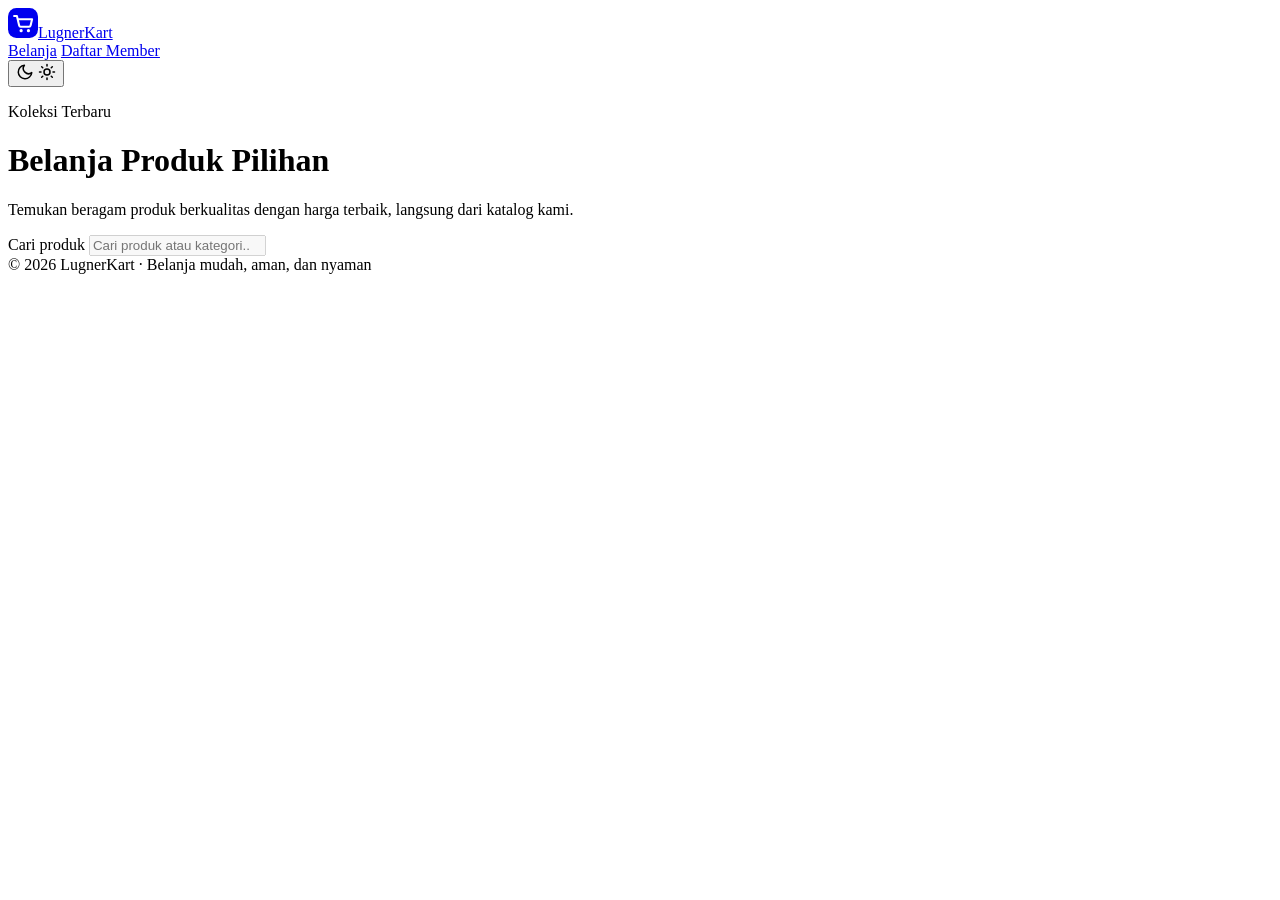
==== index.html @ 0dd52004 "menambahkan index html" ====
<!DOCTYPE html>
<html lang="id">
<head>
  <meta charset="UTF-8">
  <meta name="viewport" content="width=device-width, initial-scale=1.0">
  <title>LugnerKart — Belanja Produk Pilihan</title>
  <script>try{var t=localStorage.getItem("theme");if(t)document.documentElement.setAttribute("data-theme",t)}catch(e){}</script>
  <link rel="icon" type="image/svg+xml" href="favicon.svg">
  <link rel="preconnect" href="https://fonts.googleapis.com">
  <link rel="preconnect" href="https://fonts.gstatic.com" crossorigin>
  <link href="https://fonts.googleapis.com/css2?family=Inter:wght@400;500;600;700&display=swap" rel="stylesheet">
  <link rel="stylesheet" href="css/style.css">
</head>
<body>

  <nav class="nav">
    <a class="brand" href="index.html"><svg class="brand-logo" viewBox="0 0 32 32" width="30" height="30" aria-hidden="true"><rect width="32" height="32" rx="9" fill="currentColor"/><g fill="none" stroke="#fff" stroke-width="2.2" stroke-linecap="round" stroke-linejoin="round"><path d="M6.5 8.5h3l2.4 10.2a1.6 1.6 0 0 0 1.6 1.2h9a1.6 1.6 0 0 0 1.6-1.2l1.6-6.8H10.4"/></g><circle cx="14" cy="24.2" r="1.7" fill="#fff"/><circle cx="21.8" cy="24.2" r="1.7" fill="#fff"/></svg><span>LugnerKart</span></a>
    <div class="nav-links">
      <a href="index.html" aria-current="page">Belanja</a>
      <a href="form.html">Daftar Member</a>
    </div>
    <button type="button" class="theme-toggle" id="themeToggle" aria-label="Ganti mode tampilan" title="Ganti mode tampilan">
      <svg class="icon-moon" viewBox="0 0 24 24" width="18" height="18" fill="none" stroke="currentColor" stroke-width="2" stroke-linecap="round" stroke-linejoin="round" aria-hidden="true"><path d="M21 12.8A9 9 0 1 1 11.2 3a7 7 0 0 0 9.8 9.8z"/></svg>
      <svg class="icon-sun" viewBox="0 0 24 24" width="18" height="18" fill="none" stroke="currentColor" stroke-width="2" stroke-linecap="round" stroke-linejoin="round" aria-hidden="true"><circle cx="12" cy="12" r="4"/><path d="M12 2v2M12 20v2M4.9 4.9l1.4 1.4M17.7 17.7l1.4 1.4M2 12h2M20 12h2M4.9 19.1l1.4-1.4M17.7 6.3l1.4-1.4"/></svg>
    </button>
  </nav>

  <header class="hero">
    <p class="eyebrow">Koleksi Terbaru</p>
    <h1>Belanja Produk Pilihan</h1>
    <p class="lead">Temukan beragam produk berkualitas dengan harga terbaik, langsung dari katalog kami.</p>
  </header>

  <section class="toolbar">
    <label for="searchInput" class="sr-only">Cari produk</label>
    <input type="search" id="searchInput" placeholder="Cari produk atau kategori..." disabled>
    <span id="resultCount" class="count" aria-live="polite"></span>
  </section>

  <main>

    <div id="status" class="status" role="status" aria-live="polite"></div>

    <div id="productGrid" class="grid"></div>
  </main>

  <footer class="footer">
    &copy; 2026 LugnerKart &middot; Belanja mudah, aman, dan nyaman
  </footer>

  <script src="js/theme.js"></script>
  <script src="js/products.js"></script>
</body>
</html>
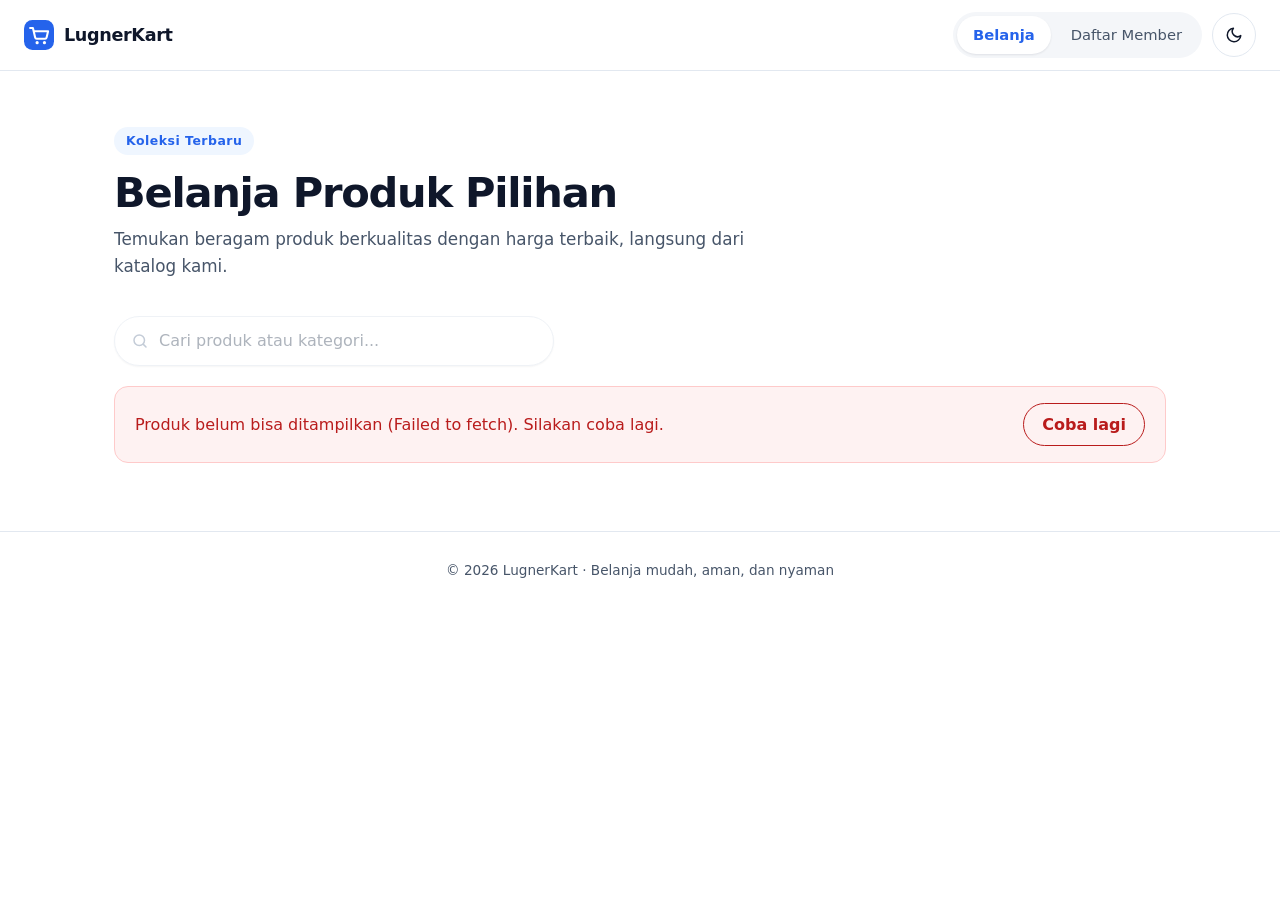
==== commit 80f071f0: "update" ====
--- a/index.html
+++ b/index.html
@@ -3,7 +3,7 @@
 <head>
   <meta charset="UTF-8">
   <meta name="viewport" content="width=device-width, initial-scale=1.0">
-  <title>LugnerKart — Belanja Produk Pilihan</title>
+  <title>LugnerKart - Belanja Produk Pilihan</title>
   <script>try{var t=localStorage.getItem("theme");if(t)document.documentElement.setAttribute("data-theme",t)}catch(e){}</script>
   <link rel="icon" type="image/svg+xml" href="favicon.svg">
   <link rel="preconnect" href="https://fonts.googleapis.com">
--- a/css/style.css
+++ b/css/style.css
@@ -0,0 +1,408 @@
+:root {
+
+  --bg: #ffffff;
+  --surface: #ffffff;
+  --surface-2: #f4f6f9;
+  --ink: #0f172a;
+  --muted: #475569;
+  --line: #e2e8f0;
+  --accent: #2563eb;
+  --accent-dark: #1d4ed8;
+  --accent-soft: #eff6ff;
+  --on-accent: #ffffff;
+  --danger: #b91c1c;
+  --danger-bg: #fef2f2;
+  --danger-line: #fecaca;
+  --ok: #047857;
+  --ok-bg: #ecfdf5;
+  --ok-line: #a7f3d0;
+  --ring: rgba(37, 99, 235, 0.35);
+
+  --radius: 14px;
+  --radius-sm: 10px;
+  --shadow: 0 1px 2px rgba(15, 23, 42, 0.05), 0 1px 3px rgba(15, 23, 42, 0.04);
+  --shadow-hover: 0 4px 6px rgba(15, 23, 42, 0.05), 0 12px 24px rgba(15, 23, 42, 0.08);
+
+  --ease: cubic-bezier(0.2, 0.7, 0.2, 1);
+}
+
+:root[data-theme="dark"] {
+  color-scheme: dark;
+  --bg: #0b1120;
+  --surface: #111a2e;
+  --surface-2: #17223a;
+  --ink: #f1f5f9;
+  --muted: #a3b1c6;
+  --line: #243049;
+  --accent: #60a5fa;
+  --accent-dark: #93c5fd;
+  --accent-soft: #14233f;
+  --on-accent: #0b1120;
+  --danger: #fca5a5;
+  --danger-bg: #2a1417;
+  --danger-line: #5b2227;
+  --ok: #6ee7b7;
+  --ok-bg: #0f2a22;
+  --ok-line: #1f5a46;
+  --ring: rgba(96, 165, 250, 0.45);
+  --shadow: 0 1px 2px rgba(0, 0, 0, 0.4);
+  --shadow-hover: 0 12px 28px rgba(0, 0, 0, 0.45);
+}
+
+* { box-sizing: border-box; }
+
+html { -webkit-text-size-adjust: 100%; }
+
+body {
+  margin: 0;
+  font-family: "Inter", system-ui, -apple-system, "Segoe UI", Roboto, sans-serif;
+  font-size: 16px;
+  background: var(--bg);
+  color: var(--ink);
+  line-height: 1.6;
+  -webkit-font-smoothing: antialiased;
+}
+
+code {
+  background: var(--surface-2);
+  border: 1px solid var(--line);
+  padding: 1px 7px;
+  border-radius: 6px;
+  font-family: ui-monospace, SFMono-Regular, Menlo, Consolas, monospace;
+  font-size: 0.88em;
+}
+
+.sr-only {
+  position: absolute;
+  width: 1px;
+  height: 1px;
+  overflow: hidden;
+  clip: rect(0 0 0 0);
+  white-space: nowrap;
+}
+
+.theme-toggle {
+  display: inline-flex;
+  align-items: center;
+  justify-content: center;
+  width: 44px;
+  height: 44px;
+  margin-left: 10px;
+  border: 1px solid var(--line);
+  border-radius: 50%;
+  background: var(--surface);
+  color: var(--ink);
+  cursor: pointer;
+  transition: background 0.2s var(--ease), border-color 0.2s var(--ease);
+}
+
+.theme-toggle:hover { background: var(--surface-2); border-color: var(--accent); }
+.theme-toggle:focus-visible { outline: 3px solid var(--ring); outline-offset: 2px; }
+
+.theme-toggle .icon-sun { display: none; }
+:root[data-theme="dark"] .theme-toggle .icon-moon { display: none; }
+:root[data-theme="dark"] .theme-toggle .icon-sun { display: block; }
+
+a:focus-visible,
+button:focus-visible {
+  outline: 3px solid var(--ring);
+  outline-offset: 2px;
+}
+
+.nav {
+  position: sticky;
+  top: 0;
+  z-index: 10;
+  display: flex;
+  align-items: center;
+  justify-content: space-between;
+  padding: 12px 24px;
+  background: color-mix(in srgb, var(--surface) 85%, transparent);
+  -webkit-backdrop-filter: saturate(160%) blur(10px);
+  backdrop-filter: saturate(160%) blur(10px);
+  border-bottom: 1px solid var(--line);
+}
+
+.brand {
+  display: inline-flex;
+  align-items: center;
+  gap: 10px;
+  color: var(--ink);
+  font-weight: 700;
+  font-size: 1.1rem;
+  letter-spacing: -0.02em;
+  text-decoration: none;
+  white-space: nowrap;
+}
+
+.brand-logo {
+  flex: none;
+  color: var(--accent);
+}
+
+.nav-links {
+  margin-left: auto;
+  display: flex;
+  gap: 4px;
+  padding: 4px;
+  background: var(--surface-2);
+  border-radius: 999px;
+}
+
+.nav-links a {
+  padding: 7px 16px;
+  border-radius: 999px;
+  color: var(--muted);
+  text-decoration: none;
+  font-size: 0.92rem;
+  font-weight: 500;
+  transition: background 0.2s var(--ease), color 0.2s var(--ease);
+}
+
+.nav-links a:hover { color: var(--ink); }
+
+.nav-links a[aria-current="page"] {
+  background: var(--surface);
+  color: var(--accent);
+  font-weight: 600;
+  box-shadow: var(--shadow);
+}
+
+.hero {
+  max-width: 1100px;
+  margin: 0 auto;
+  padding: 56px 24px 24px;
+}
+
+.eyebrow {
+  display: inline-block;
+  margin: 0 0 14px;
+  padding: 4px 12px;
+  border-radius: 999px;
+  background: var(--accent-soft);
+  font-size: 0.78rem;
+  font-weight: 600;
+  letter-spacing: 0.04em;
+  color: var(--accent);
+}
+
+.hero h1 {
+  margin: 0 0 10px;
+  font-size: clamp(1.9rem, 4vw, 2.6rem);
+  line-height: 1.15;
+  letter-spacing: -0.03em;
+  font-weight: 700;
+}
+
+.lead {
+  margin: 0;
+  max-width: 60ch;
+  color: var(--muted);
+  font-size: 1.05rem;
+}
+
+.toolbar {
+  max-width: 1100px;
+  margin: 0 auto;
+  padding: 12px 24px 20px;
+  display: flex;
+  align-items: center;
+  gap: 16px;
+  flex-wrap: wrap;
+}
+
+.toolbar input {
+  flex: 1 1 280px;
+  max-width: 440px;
+  min-height: 46px;
+  padding: 11px 16px 11px 44px;
+  border: 1px solid var(--line);
+  border-radius: 999px;
+  background: var(--surface)
+    url("data:image/svg+xml,%3Csvg xmlns='http://www.w3.org/2000/svg' width='18' height='18' viewBox='0 0 24 24' fill='none' stroke='%2394a3b8' stroke-width='2' stroke-linecap='round' stroke-linejoin='round'%3E%3Ccircle cx='11' cy='11' r='7'/%3E%3Cpath d='m20 20-3.5-3.5'/%3E%3C/svg%3E")
+    no-repeat 16px center;
+  color: var(--ink);
+  font: inherit;
+  box-shadow: var(--shadow);
+  transition: border-color 0.2s var(--ease), box-shadow 0.2s var(--ease);
+}
+
+.toolbar input::placeholder { color: var(--muted); opacity: 0.8; }
+
+.toolbar input:focus {
+  outline: none;
+  border-color: var(--accent);
+  box-shadow: 0 0 0 4px var(--ring);
+}
+
+.toolbar input:disabled { opacity: 0.55; cursor: not-allowed; }
+
+.count { color: var(--muted); font-size: 0.9rem; font-weight: 500; }
+
+main {
+  max-width: 1100px;
+  margin: 0 auto;
+  padding: 0 24px 64px;
+}
+
+.status {
+  display: none;
+  align-items: center;
+  gap: 12px;
+  padding: 16px 20px;
+  border: 1px solid var(--line);
+  border-radius: var(--radius);
+  background: var(--surface);
+  color: var(--muted);
+}
+
+.status.visible { display: flex; }
+
+.status.error {
+  border-color: var(--danger-line);
+  background: var(--danger-bg);
+  color: var(--danger);
+}
+
+.spinner {
+  width: 18px;
+  height: 18px;
+  border: 3px solid var(--line);
+  border-top-color: var(--accent);
+  border-radius: 50%;
+  animation: spin 0.8s linear infinite;
+  flex: none;
+}
+
+@keyframes spin { to { transform: rotate(360deg); } }
+
+.retry-btn {
+  margin-left: auto;
+  min-height: 40px;
+  padding: 8px 18px;
+  border: 1px solid currentColor;
+  border-radius: 999px;
+  background: transparent;
+  color: inherit;
+  font: inherit;
+  font-weight: 600;
+  cursor: pointer;
+  transition: background 0.2s var(--ease);
+}
+
+.retry-btn:hover { background: rgba(185, 28, 28, 0.1); }
+
+.grid {
+  display: grid;
+  grid-template-columns: repeat(auto-fill, minmax(230px, 1fr));
+  gap: 20px;
+  margin-top: 4px;
+}
+
+.card {
+  display: flex;
+  flex-direction: column;
+  background: var(--surface);
+  border: 1px solid var(--line);
+  border-radius: var(--radius);
+  box-shadow: var(--shadow);
+  overflow: hidden;
+  transition: transform 0.25s var(--ease), box-shadow 0.25s var(--ease),
+    border-color 0.25s var(--ease);
+  animation: rise 0.4s var(--ease) both;
+}
+
+.card:hover {
+  transform: translateY(-4px);
+  border-color: color-mix(in srgb, var(--accent) 35%, var(--line));
+  box-shadow: var(--shadow-hover);
+}
+
+@keyframes rise {
+  from { opacity: 0; transform: translateY(10px); }
+  to   { opacity: 1; transform: translateY(0); }
+}
+
+.thumb {
+  aspect-ratio: 1 / 1;
+  background: var(--surface-2);
+  display: flex;
+  align-items: center;
+  justify-content: center;
+  overflow: hidden;
+}
+
+.thumb img {
+  width: 100%;
+  height: 100%;
+  object-fit: contain;
+  transition: transform 0.35s var(--ease);
+}
+
+.card:hover .thumb img { transform: scale(1.05); }
+
+.card-body {
+  display: flex;
+  flex-direction: column;
+  align-items: flex-start;
+  gap: 8px;
+  padding: 16px 18px 18px;
+  flex: 1;
+}
+
+.card-category {
+  padding: 3px 10px;
+  border-radius: 999px;
+  background: var(--accent-soft);
+  font-size: 0.72rem;
+  font-weight: 600;
+  letter-spacing: 0.04em;
+  text-transform: capitalize;
+  color: var(--accent);
+}
+
+.card-title {
+  margin: 0;
+  font-size: 1rem;
+  font-weight: 600;
+  line-height: 1.35;
+  letter-spacing: -0.01em;
+}
+
+.card-price {
+  margin-top: auto;
+  padding-top: 8px;
+  font-size: 1.25rem;
+  font-weight: 700;
+  letter-spacing: -0.02em;
+  color: var(--ink);
+}
+
+.footer {
+  padding: 28px 24px;
+  text-align: center;
+  color: var(--muted);
+  font-size: 0.85rem;
+  border-top: 1px solid var(--line);
+}
+
+@media (max-width: 560px) {
+  .nav { padding: 10px 16px; }
+  .brand { font-size: 1rem; gap: 8px; }
+  .brand-logo { width: 26px; height: 26px; }
+  .nav-links a { padding: 7px 11px; font-size: 0.85rem; white-space: nowrap; }
+  .theme-toggle { width: 40px; height: 40px; margin-left: 6px; flex: none; }
+  .hero { padding: 36px 16px 16px; }
+  .toolbar, main { padding-left: 16px; padding-right: 16px; }
+  .grid { grid-template-columns: repeat(2, minmax(0, 1fr)); gap: 12px; }
+  .card-body { padding: 12px 14px 14px; }
+}
+
+@media (prefers-reduced-motion: reduce) {
+  *, *::before, *::after {
+    animation-duration: 0.01ms !important;
+    animation-iteration-count: 1 !important;
+    transition-duration: 0.01ms !important;
+  }
+  .card:hover { transform: none; }
+}
